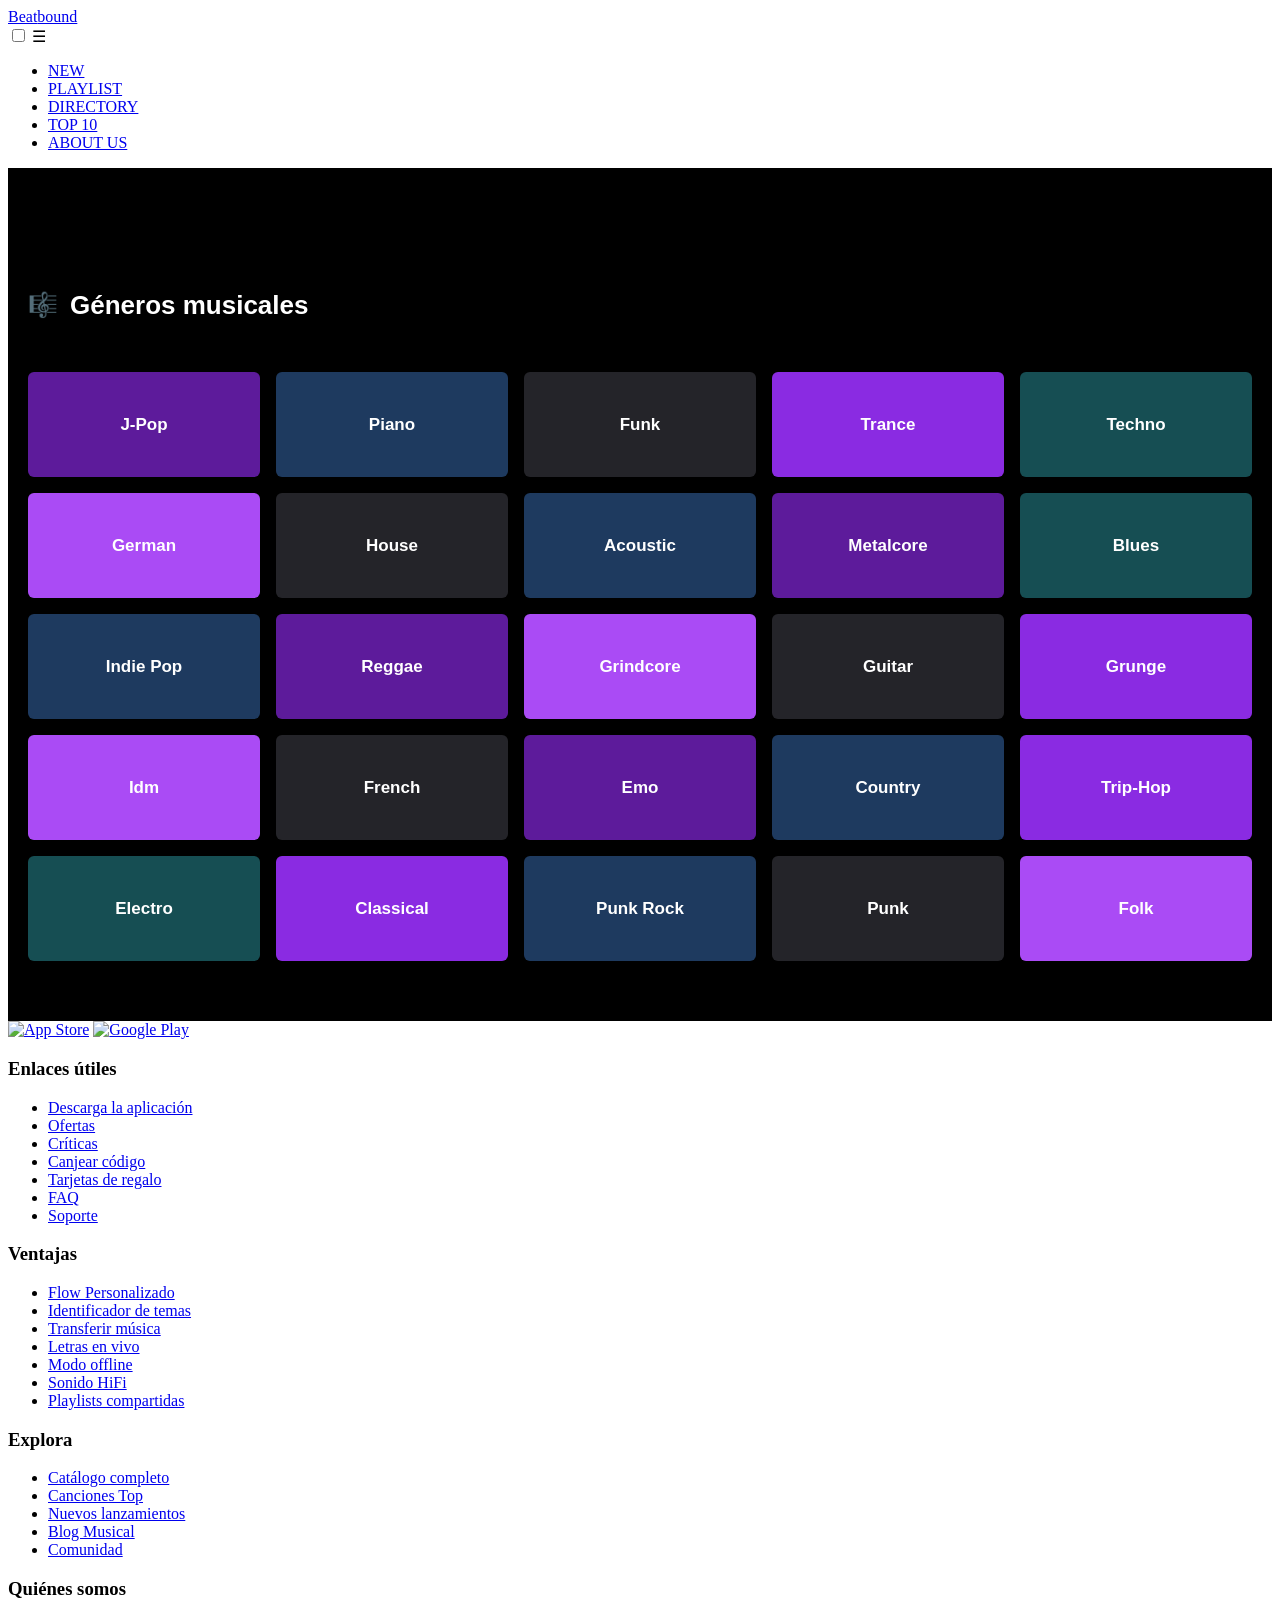
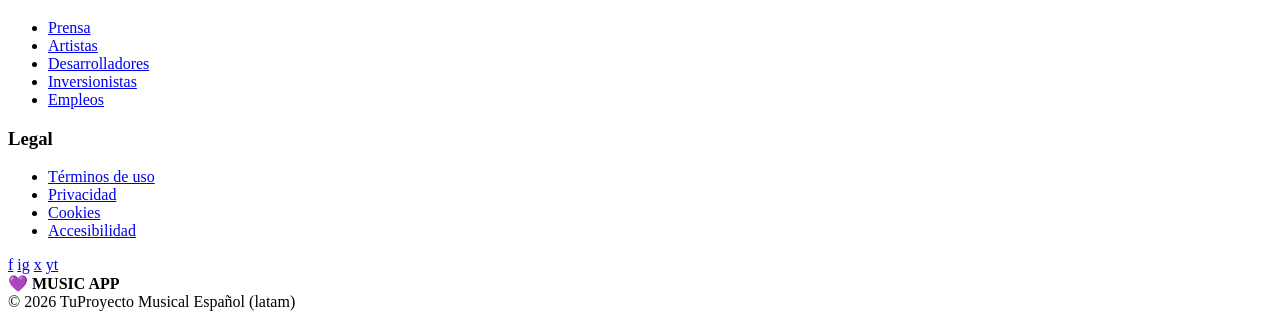
==== pestañadr.html @ 422a2a85 "Add files via upload" ====
<!DOCTYPE html>
<html lang="en">
<head>
    <meta charset="UTF-8">
    <meta name="viewport" content="width= <nav class="navbar">
        <link rel="stylesheet" href="CSS/ESTILO.CSS">
        <link rel="stylesheet" href="directorio.css">
        
    <link rel="stylesheet" href="CSS/pie copy.css">
        
    <title>Document</title>
</head>
<body>
    


      <nav class="navbar">
        <div class="nav-container">
            <!-- Sección del Logo -->
            <div class="logo">
                <a href="#">Beat<span>bound</span></a>
            </div>

            <!-- Checkbox invisible para controlar el menú móvil -->
            <input type="checkbox" id="menu-toggle">
            <label for="menu-toggle" class="hamburger">&#9776;</label>

            <!-- Opciones del Menú -->
            <ul class="nav-links">
                <li><a href="index.html">NEW</a></li>
                <li><a href="pestañapl.html">PLAYLIST</a></li>
                <li><a href="pestañadr.html">DIRECTORY</a></li>
                <li><a href="pestañatp10.html">TOP 10</a></li>
                <li><a href="pestañaus.html"class="btn-about us">ABOUT US</a></li>
            </ul>
        </div>
    </nav>

<section class="mega-genres-section">
        <div class="container">
            
            <div class="genres-main-header">
                <span class="music-icon">🎼</span>
                <h2>Géneros musicales</h2>
            </div>

            <div class="matrix-grid">
                
                <a href="#modal-jpop" class="genre-box color-purple-1">
                    <div class="box-bg" style="background-image: url(https://www.youtube.com/watch?v=QNYT9wVwQ8A&list=RDQNYT9wVwQ8A&start_radio=1).mp4);"></div>
                    <span class="box-name">J-Pop</span>
                </a>

                <a href="#modal-piano" class="genre-box color-blue">
                    <div class="box-bg" style="background-image: url();"></div>
                    <span class="box-name">Piano</span>
                </a>

                <a href="#modal-funk" class="genre-box color-dark">
                    <div class="box-bg" style="background-image: url('https://via.placeholder.com/300x120');"></div>
                    <span class="box-name">Funk</span>
                </a>

                <a href="#modal-trance" class="genre-box color-main-purple">
                    <div class="box-bg" style="background-image: url('https://via.placeholder.com/300x120');"></div>
                    <span class="box-name">Trance</span>
                </a>

                <a href="#modal-techno" class="genre-box color-teal">
                    <div class="box-bg" style="background-image: url('https://via.placeholder.com/300x120');"></div>
                    <span class="box-name">Techno</span>
                </a>

                <a href="#modal-generic" class="genre-box color-purple-2"><div class="box-bg"></div><span class="box-name">German</span></a>
                <a href="#modal-generic" class="genre-box color-dark"><div class="box-bg"></div><span class="box-name">House</span></a>
                <a href="#modal-generic" class="genre-box color-blue"><div class="box-bg"></div><span class="box-name">Acoustic</span></a>
                <a href="#modal-generic" class="genre-box color-purple-1"><div class="box-bg"></div><span class="box-name">Metalcore</span></a>
                <a href="#modal-generic" class="genre-box color-teal"><div class="box-bg"></div><span class="box-name">Blues</span></a>

                <a href="#modal-generic" class="genre-box color-blue"><div class="box-bg"></div><span class="box-name">Indie Pop</span></a>
                <a href="#modal-generic" class="genre-box color-purple-1"><div class="box-bg"></div><span class="box-name">Reggae</span></a>
                <a href="#modal-generic" class="genre-box color-purple-2"><div class="box-bg"></div><span class="box-name">Grindcore</span></a>
                <a href="#modal-generic" class="genre-box color-dark"><div class="box-bg"></div><span class="box-name">Guitar</span></a>
                <a href="#modal-generic" class="genre-box color-main-purple"><div class="box-bg"></div><span class="box-name">Grunge</span></a>

                <a href="#modal-generic" class="genre-box color-purple-2"><div class="box-bg"></div><span class="box-name">Idm</span></a>
                <a href="#modal-generic" class="genre-box color-dark"><div class="box-bg"></div><span class="box-name">French</span></a>
                <a href="#modal-generic" class="genre-box color-purple-1"><div class="box-bg"></div><span class="box-name">Emo</span></a>
                <a href="#modal-generic" class="genre-box color-blue"><div class="box-bg"></div><span class="box-name">Country</span></a>
                <a href="#modal-generic" class="genre-box color-main-purple"><div class="box-bg"></div><span class="box-name">Trip-Hop</span></a>

                <a href="#modal-generic" class="genre-box color-teal"><div class="box-bg"></div><span class="box-name">Electro</span></a>
                <a href="#modal-generic" class="genre-box color-main-purple"><div class="box-bg"></div><span class="box-name">Classical</span></a>
                <a href="#modal-generic" class="genre-box color-blue"><div class="box-bg"></div><span class="box-name">Punk Rock</span></a>
                <a href="#modal-generic" class="genre-box color-dark"><div class="box-bg"></div><span class="box-name">Punk</span></a>
                <a href="#modal-generic" class="genre-box color-purple-2"><div class="box-bg"></div><span class="box-name">Folk</span></a>

            </div>
        </div>
    </section>

    <div id="modal-jpop" class="modal-overlay">
        <div class="modal-body">
            <a href="#" class="close-modal-btn">&times;</a>
            <h3>Video de Género: J-Pop</h3>
            <div class="video-container">
                <video src="tu-video-jpop.mp4" controls poster="https://via.placeholder.com/640x360"></video>
            </div>
        </div>
    </div>

    <div id="modal-piano" class="modal-overlay">
        <div class="modal-body">
            <a href="#" class="close-modal-btn">&times;</a>
            <h3>Video de Género: Piano</h3>
            <div class="video-container">
                <video src="tu-video-piano.mp4" controls></video>
            </div>
        </div>
    </div>

    <div id="modal-trance" class="modal-overlay">
        <div class="modal-body">
            <a href="#" class="close-modal-btn">&times;</a>
            <h3>Video de Género: Trance</h3>
            <div class="video-container">
                <video src="tu-video-trance.mp4" controls></video>
            </div>
        </div>
    </div>

    <div id="modal-generic" class="modal-overlay">
        <div class="modal-body">
            <a href="#" class="close-modal-btn">&times;</a>
            <h3>Reproductor del Género</h3>
            <div class="video-container">
                <video src="tu-video-demostracion.mp4" controls></video>
            </div>
        </div>
    </div> 

</body>

<footer class="main-footer">
    <div class="footer-container">
        
        <!-- Sección superior: Tiendas de Apps -->
        <div class="footer-apps">
            <a href="#" class="app-btn"><img src="https://upload.wikimedia.org/wikipedia/commons/3/3c/Download_on_the_App_Store_Badge.svg" alt="App Store"></a>
            <a href="#" class="app-btn"><img src="https://upload.wikimedia.org/wikipedia/commons/7/78/Google_Play_Store_badge_EN.svg" alt="Google Play"></a>
        </div>

        <!-- Sección central: Columnas de enlaces -->
        <div class="footer-grid">
            <div class="footer-column">
                <h3>Enlaces útiles</h3>
                <ul>
                    <li><a href="#">Descarga la aplicación</a></li>
                    <li><a href="#">Ofertas</a></li>
                    <li><a href="#">Críticas</a></li>
                    <li><a href="#">Canjear código</a></li>
                    <li><a href="#">Tarjetas de regalo</a></li>
                    <li><a href="#">FAQ</a></li>
                    <li><a href="#">Soporte</a></li>
                </ul>
            </div>

            <div class="footer-column">
                <h3>Ventajas</h3>
                <ul>
                    <li><a href="#">Flow Personalizado</a></li>
                    <li><a href="#">Identificador de temas</a></li>
                    <li><a href="#">Transferir música</a></li>
                    <li><a href="#">Letras en vivo</a></li>
                    <li><a href="#">Modo offline</a></li>
                    <li><a href="#">Sonido HiFi</a></li>
                    <li><a href="#">Playlists compartidas</a></li>
                </ul>
            </div>

            <div class="footer-column">
                <h3>Explora</h3>
                <ul>
                    <li><a href="#">Catálogo completo</a></li>
                    <li><a href="#">Canciones Top</a></li>
                    <li><a href="#">Nuevos lanzamientos</a></li>
                    <li><a href="#">Blog Musical</a></li>
                    <li><a href="#">Comunidad</a></li>
                </ul>
            </div>

            <div class="footer-column">
                <h3>Quiénes somos</h3>
                <ul>
                    <li><a href="#">Prensa</a></li>
                    <li><a href="#">Artistas</a></li>
                    <li><a href="#">Desarrolladores</a></li>
                    <li><a href="#">Inversionistas</a></li>
                    <li><a href="#">Empleos</a></li>
                </ul>
            </div>

            <div class="footer-column">
                <h3>Legal</h3>
                <ul>
                    <li><a href="#">Términos de uso</a></li>
                    <li><a href="#">Privacidad</a></li>
                    <li><a href="#">Cookies</a></li>
                    <li><a href="#">Accesibilidad</a></li>
                </ul>
            </div>
        </div>

        <!-- Sección inferior: Redes, Logo y Copyright -->
        <div class="footer-bottom">
            <div class="social-links">
                <a href="#">f</a>
                <a href="#">ig</a>
                <a href="#">x</a>
                <a href="#">yt</a> 
            </div>

            <div class="footer-logo">
                <span class="heart-logo">💜</span> <strong>MUSIC APP</strong>
            </div>

            <div class="footer-info">
                <span>&copy; 2026 TuProyecto Musical</span>
                <span class="lang-selector">Español (latam)</span>
            </div>
        </div>

    </div>
</footer>

</html>
---- directorio.css ----
/* --- Configuración Base y Contenedor --- */
.mega-genres-section {
    background-color: #000000; /* Fondo negro */
    padding: 60px 0;
    font-family: 'Segoe UI', Arial, sans-serif;
    padding-top: 100px;
}

.container {
    max-width: 1300px;
    margin: 0 auto;
    padding: 0 20px;
}

/* Encabezado */
.genres-main-header {
    display: flex;
    align-items: center;
    gap: 12px;
    margin-bottom: 30px;
}

.genres-main-header .music-icon {
    font-size: 24px;
    color: #ffffff;
}

.genres-main-header h2 {
    color: #ffffff;
    font-size: 26px;
    font-weight: 700;
}

/* --- Matriz de Rejilla Inteligente CSS Grid (5x5) --- */
.matrix-grid {
    display: grid;
    grid-template-columns: repeat(5, 1fr); /* Crea 5 columnas iguales */
    gap: 16px;
}

/* Celdas individuales */
.genre-box {
    position: relative;
    height: 105px;
    border-radius: 6px;
    overflow: hidden;
    display: flex;
    align-items: center;
    justify-content: center;
    text-decoration: none;
    transition: transform 0.2s ease, box-shadow 0.2s ease;
}

.box-bg {
    position: absolute;
    top: 0;
    left: 0;
    width: 100%;
    height: 100%;
    background-size: cover;
    background-position: center;
    opacity: 0.22; /* Textura sutil en las cajas */
}

.box-name {
    position: relative;
    z-index: 2;
    color: #ffffff;
    font-size: 17px;
    font-weight: 700;
}

/* Variaciones de colores basadas en tu paleta y la imagen */
.color-main-purple { background-color: #8a2be2; }     /* Tu morado insignia */
.color-purple-1 { background-color: #5d1b9b; }       /* Morado sobrio */
.color-purple-2 { background-color: #aa4bf5; }       /* Morado eléctrico */
.color-blue { background-color: #1e3a5f; }            /* Azul de fondo */
.color-teal { background-color: #164e53; }            /* Azul verdoso */
.color-dark { background-color: #242429; }            /* Gris oscuro */

/* Efecto hover en los recuadros */
.genre-box:hover {
    transform: translateY(-2px);
    box-shadow: 0 6px 20px rgba(138, 43, 226, 0.45); /* Brillo morado */
}

/* ========================================== */
/* ========================================== */

.modal-overlay {
    position: fixed;
    top: 0;
    left: 0;
    width: 100%;
    height: 100%;
    background-color: rgba(0, 0, 0, 0.85); /* Fondo oscuro traslúcido detrás del modal */
    z-index: 9999;
    display: flex;
    align-items: center;
    justify-content: center;
    
    /* Truco CSS: ocultar por defecto mediante opacidad y visibilidad */
    opacity: 0;
    pointer-events: none;
    transition: opacity 0.3s ease;
}

/* CUANDO EL ID ES ACTIVADO (Hacer clic en el enlace <a>) */
.modal-overlay:target {
    opacity: 1;
    pointer-events: auto;
}

/* Cuerpo de la Ventana Modal */
.modal-body {
    background-color: #121212; /* Gris oscuro elegante */
    width: 90%;
    max-width: 680px;
    padding: 25px;
    border-radius: 8px;
    border: 2px solid #8a2be2; /* Borde con tu morado corporativo */
    position: relative;
    box-shadow: 0 10px 30px rgba(0, 0, 0, 0.5);
}

.modal-body h3 {
    color: #ffffff;
    margin-bottom: 15px;
    font-size: 20px;
}

/* Botón de cerrar (X) */
.close-modal-btn {
    position: absolute;
    top: 15px;
    right: 20px;
    color: #a7a7a7;
    font-size: 30px;
    text-decoration: none;
    line-height: 1;
    transition: color 0.2s;
}

.close-modal-btn:hover {
    color: #8a2be2; /* Tu morado al cerrar */
}

/* Contenedor responsivo para el elemento de video */
.video-container {
    width: 100%;
    aspect-ratio: 16 / 9;
    background-color: #000;
    border-radius: 4px;
    overflow: hidden;
}

.video-container video {
    width: 100%;
    height: 100%;
    object-fit: cover;
}

/* --- Ajustes de Pantalla (Responsive) --- */
@media (max-width: 1100px) {
    .matrix-grid { grid-template-columns: repeat(4, 1fr); } /* 4 columnas */
}
@media (max-width: 850px) {
    .matrix-grid { grid-template-columns: repeat(3, 1fr); } /* 3 columnas */
}
@media (max-width: 550px) {
    .matrix-grid { 
        grid-template-columns: repeat(2, 1fr); /* 2 columnas en teléfonos */
        gap: 12px;
    }
    .genre-box { height: 90px; }
    .box-name { font-size: 15px; }
}
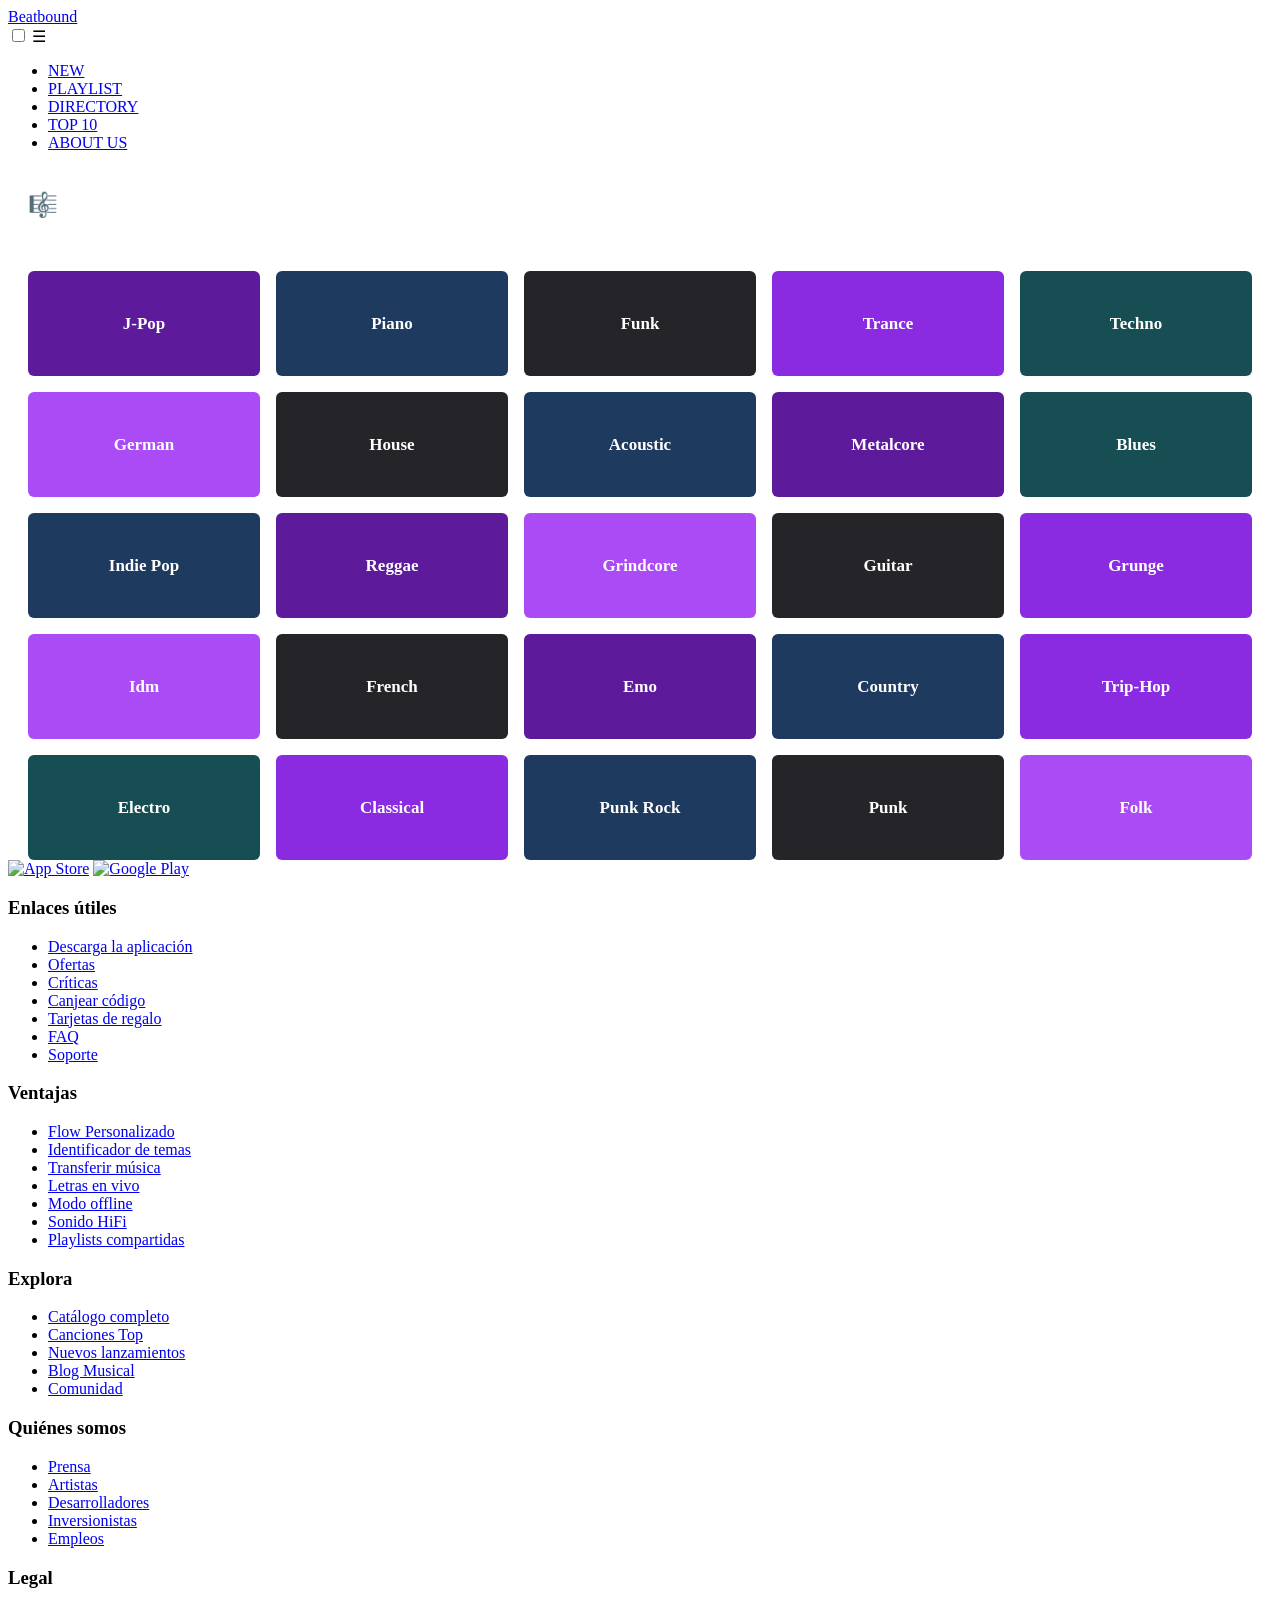
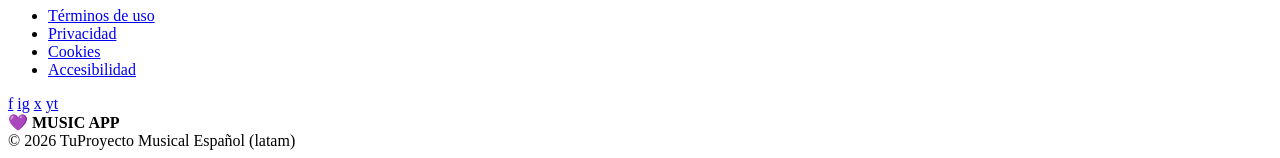
==== commit f3fff1de: "Add files via upload" ====
--- a/pestañadr.html
+++ b/pestañadr.html
@@ -36,108 +36,156 @@
         </div>
     </nav>
 
-<section class="mega-genres-section">
+<section class="genres-grid-section">
         <div class="container">
             
+            <!-- Encabezado de la Sección -->
             <div class="genres-main-header">
                 <span class="music-icon">🎼</span>
-                <h2>Géneros musicales</h2>
-            </div>
-
+                <h2>Géneros</h2>
+            </div>
+
+            <!-- CUADRÍCULA DE GÉNEROS (5 Filas x 5 Columnas = 25 Recuadros) -->
             <div class="matrix-grid">
                 
+                <!-- FILA 1 -->
                 <a href="#modal-jpop" class="genre-box color-purple-1">
-                    <div class="box-bg" style="background-image: url(https://www.youtube.com/watch?v=QNYT9wVwQ8A&list=RDQNYT9wVwQ8A&start_radio=1).mp4);"></div>
                     <span class="box-name">J-Pop</span>
                 </a>
-
                 <a href="#modal-piano" class="genre-box color-blue">
-                    <div class="box-bg" style="background-image: url();"></div>
                     <span class="box-name">Piano</span>
                 </a>
-
                 <a href="#modal-funk" class="genre-box color-dark">
-                    <div class="box-bg" style="background-image: url('https://via.placeholder.com/300x120');"></div>
                     <span class="box-name">Funk</span>
                 </a>
-
                 <a href="#modal-trance" class="genre-box color-main-purple">
-                    <div class="box-bg" style="background-image: url('https://via.placeholder.com/300x120');"></div>
                     <span class="box-name">Trance</span>
                 </a>
-
                 <a href="#modal-techno" class="genre-box color-teal">
-                    <div class="box-bg" style="background-image: url('https://via.placeholder.com/300x120');"></div>
                     <span class="box-name">Techno</span>
                 </a>
 
-                <a href="#modal-generic" class="genre-box color-purple-2"><div class="box-bg"></div><span class="box-name">German</span></a>
-                <a href="#modal-generic" class="genre-box color-dark"><div class="box-bg"></div><span class="box-name">House</span></a>
-                <a href="#modal-generic" class="genre-box color-blue"><div class="box-bg"></div><span class="box-name">Acoustic</span></a>
-                <a href="#modal-generic" class="genre-box color-purple-1"><div class="box-bg"></div><span class="box-name">Metalcore</span></a>
-                <a href="#modal-generic" class="genre-box color-teal"><div class="box-bg"></div><span class="box-name">Blues</span></a>
-
-                <a href="#modal-generic" class="genre-box color-blue"><div class="box-bg"></div><span class="box-name">Indie Pop</span></a>
-                <a href="#modal-generic" class="genre-box color-purple-1"><div class="box-bg"></div><span class="box-name">Reggae</span></a>
-                <a href="#modal-generic" class="genre-box color-purple-2"><div class="box-bg"></div><span class="box-name">Grindcore</span></a>
-                <a href="#modal-generic" class="genre-box color-dark"><div class="box-bg"></div><span class="box-name">Guitar</span></a>
-                <a href="#modal-generic" class="genre-box color-main-purple"><div class="box-bg"></div><span class="box-name">Grunge</span></a>
-
-                <a href="#modal-generic" class="genre-box color-purple-2"><div class="box-bg"></div><span class="box-name">Idm</span></a>
-                <a href="#modal-generic" class="genre-box color-dark"><div class="box-bg"></div><span class="box-name">French</span></a>
-                <a href="#modal-generic" class="genre-box color-purple-1"><div class="box-bg"></div><span class="box-name">Emo</span></a>
-                <a href="#modal-generic" class="genre-box color-blue"><div class="box-bg"></div><span class="box-name">Country</span></a>
-                <a href="#modal-generic" class="genre-box color-main-purple"><div class="box-bg"></div><span class="box-name">Trip-Hop</span></a>
-
-                <a href="#modal-generic" class="genre-box color-teal"><div class="box-bg"></div><span class="box-name">Electro</span></a>
-                <a href="#modal-generic" class="genre-box color-main-purple"><div class="box-bg"></div><span class="box-name">Classical</span></a>
-                <a href="#modal-generic" class="genre-box color-blue"><div class="box-bg"></div><span class="box-name">Punk Rock</span></a>
-                <a href="#modal-generic" class="genre-box color-dark"><div class="box-bg"></div><span class="box-name">Punk</span></a>
-                <a href="#modal-generic" class="genre-box color-purple-2"><div class="box-bg"></div><span class="box-name">Folk</span></a>
+                <!-- FILA 2 -->
+                <a href="#modal-german" class="genre-box color-purple-2">
+                    <span class="box-name">German</span>
+                </a>
+                <a href="#modal-house" class="genre-box color-dark">
+                    <span class="box-name">House</span>
+                </a>
+                <a href="#modal-acoustic" class="genre-box color-blue">
+                    <span class="box-name">Acoustic</span>
+                </a>
+                <a href="#modal-metalcore" class="genre-box color-purple-1">
+                    <span class="box-name">Metalcore</span>
+                </a>
+                <a href="#modal-blues" class="genre-box color-teal">
+                    <span class="box-name">Blues</span>
+                </a>
+
+                <!-- FILA 3 -->
+                <a href="#modal-indiepop" class="genre-box color-blue">
+                    <span class="box-name">Indie Pop</span>
+                </a>
+                <a href="#modal-reggae" class="genre-box color-purple-1">
+                    <span class="box-name">Reggae</span>
+                </a>
+                <a href="#modal-grindcore" class="genre-box color-purple-2">
+                    <span class="box-name">Grindcore</span>
+                </a>
+                <a href="#modal-guitar" class="genre-box color-dark">
+                    <span class="box-name">Guitar</span>
+                </a>
+                <a href="#modal-grunge" class="genre-box color-main-purple">
+                    <span class="box-name">Grunge</span>
+                </a>
+
+                <!-- FILA 4 -->
+                <a href="#modal-idm" class="genre-box color-purple-2">
+                    <span class="box-name">Idm</span>
+                </a>
+                <a href="#modal-french" class="genre-box color-dark">
+                    <span class="box-name">French</span>
+                </a>
+                <a href="#modal-emo" class="genre-box color-purple-1">
+                    <span class="box-name">Emo</span>
+                </a>
+                <a href="#modal-country" class="genre-box color-blue">
+                    <span class="box-name">Country</span>
+                </a>
+                <a href="#modal-triphop" class="genre-box color-main-purple">
+                    <span class="box-name">Trip-Hop</span>
+                </a>
+
+                <!-- FILA 5 -->
+                <a href="#modal-electro" class="genre-box color-teal">
+                    <span class="box-name">Electro</span>
+                </a>
+                <a href="#modal-classical" class="genre-box color-main-purple">
+                    <span class="box-name">Classical</span>
+                </a>
+                <a href="#modal-punkrock" class="genre-box color-blue">
+                    <span class="box-name">Punk Rock</span>
+                </a>
+                <a href="#modal-punk" class="genre-box color-dark">
+                    <span class="box-name">Punk</span>
+                </a>
+                <a href="#modal-folk" class="genre-box color-purple-2">
+                    <span class="box-name">Folk</span>
+                </a>
 
             </div>
         </div>
     </section>
 
+    <!-- ========================================== -->
+    <!-- CUADROS MODALES CON IMÁGENES (CSS :TARGET) -->
+    <!-- ========================================== -->
+
+    <!-- Modal 1: J-Pop -->
     <div id="modal-jpop" class="modal-overlay">
         <div class="modal-body">
             <a href="#" class="close-modal-btn">&times;</a>
-            <h3>Video de Género: J-Pop</h3>
-            <div class="video-container">
-                <video src="tu-video-jpop.mp4" controls poster="https://via.placeholder.com/640x360"></video>
-            </div>
-        </div>
-    </div>
-
+            <h3>Género: J-Pop</h3>
+            <div class="modal-image-container">
+                <img src="IMAGENES/j.jpg" alt="J-Pop Art">
+            </div>
+        </div>
+    </div>
+
+    <!-- Modal 2: Piano -->
     <div id="modal-piano" class="modal-overlay">
         <div class="modal-body">
             <a href="#" class="close-modal-btn">&times;</a>
-            <h3>Video de Género: Piano</h3>
-            <div class="video-container">
-                <video src="tu-video-piano.mp4" controls></video>
-            </div>
-        </div>
-    </div>
-
-    <div id="modal-trance" class="modal-overlay">
-        <div class="modal-body">
-            <a href="#" class="close-modal-btn">&times;</a>
-            <h3>Video de Género: Trance</h3>
-            <div class="video-container">
-                <video src="tu-video-trance.mp4" controls></video>
-            </div>
-        </div>
-    </div>
-
+            <h3>Género: Piano</h3>
+            <div class="modal-image-container">
+                <img src="IMAGENES/p.jpg" alt="Piano Art">
+            </div>
+        </div>
+    </div>
+
+    <!-- Modal 3: Funk -->
+    <div id="modal-funk" class="modal-overlay">
+        <div class="modal-overlay-close-area"></div>
+        <div class="modal-body">
+            <a href="#" class="close-modal-btn">&times;</a>
+            <h3>Género: Funk</h3>
+            <div class="modal-image-container">
+                <img src="IMAGENES/f.jpg" alt="Funk Art">
+            </div>
+        </div>
+    </div>
+
+    <!-- NOTA: He creado este "Modal Común" para enlazar el resto de los 25 géneros en este ejemplo. 
+         Puedes duplicar la estructura de arriba cambiando el id (ej: id="modal-reggae") para personalizar cada uno -->
     <div id="modal-generic" class="modal-overlay">
         <div class="modal-body">
             <a href="#" class="close-modal-btn">&times;</a>
-            <h3>Reproductor del Género</h3>
-            <div class="video-container">
-                <video src="tu-video-demostracion.mp4" controls></video>
-            </div>
-        </div>
-    </div> 
+            <h3>Visualizador de Género</h3>
+            <div class="modal-image-container">
+                <img src="IMAGENES/t.jpg" alt="Music Genre Preview">
+            </div>
+        </div>
+    </div>
 
 </body>
 
